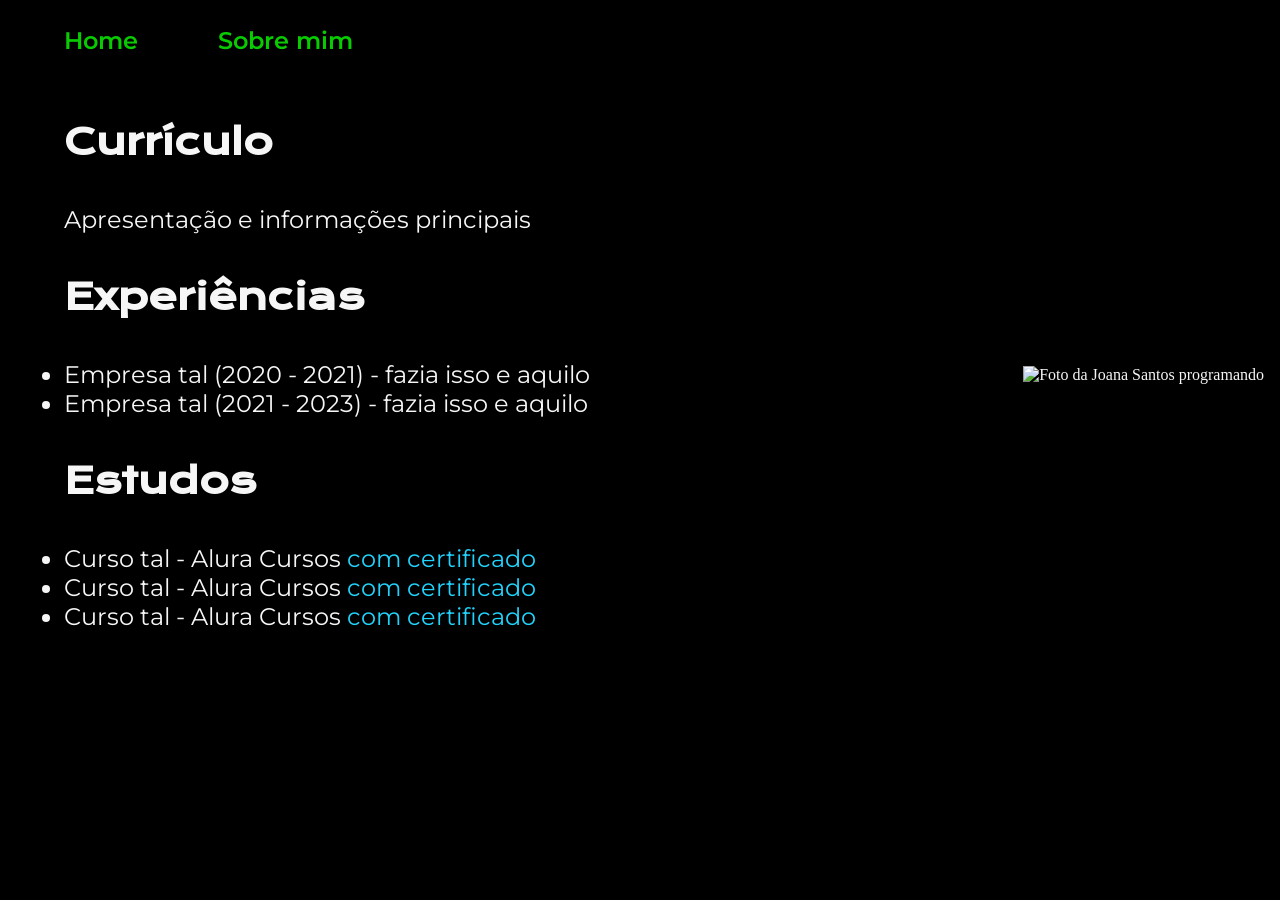
==== about.html @ 5a917b58 "atualização do portifólio" ====
<!doctype html>
<html lang="pt-br">
  <head>
    <meta charset="UTF-8" />
    <meta name="viewport" content="width=device-width, initial-scale=1.0" />
    <title>Sobr mim</title>
    <link rel="stylesheet" href="./styles/style.css" />
  </head>
  <body>
    <header class="cabecalho">
      <nav class="cabecalho__menu">
        <a class="cabecalho__menu__link" href="index.html">Home</a>
        <a class="cabecalho__menu__link" href="about.html">Sobre mim</a>
      </nav>
    </header>
    <main class="apresentacao">
      <section class="apresentacao__conteudo">
        <h1 class="apresentacao__conteudo__titulo">Currículo</h1>
        <p class="apresentacao__conteudo__texto">
          Apresentação e informações principais
        </p>
        <h2 class="apresentacao__conteudo__titulo">Experiências</h2>
        <ul class="apresentacao__conteudo__texto">
          <li>Empresa tal (2020 - 2021) - fazia isso e aquilo</li>
          <li>Empresa tal (2021 - 2023) - fazia isso e aquilo</li>
        </ul>
        <h2 class="apresentacao__conteudo__titulo">Estudos</h2>
        <div class="apresentacao__conteudo__texto">
          <ul class="apresentacao__conteudo__texto">
            <li>
              Curso tal - Alura Cursos
              <a href="linkdocertificado">com certificado</a>
            </li>
            <li>
              Curso tal - Alura Cursos
              <a href="linkdocertificado">com certificado</a>
            </li>
            <li>
              Curso tal - Alura Cursos
              <a href="linkdocertificado">com certificado</a>
            </li>
          </ul>
        </div>
      </section>
      <img src="./assets/imagem.png" alt="Foto da Joana Santos programando" />
    </main>
  </body>
</html>
---- styles/style.css ----
@import url("https://fonts.googleapis.com/css2?family=Krona+One&family=Montserrat:ital,wght@0,100..900;1,100..900&display=swap");

* {
  margin: 0;
  padding: 0;
}

body {
  flex-direction: column;
  display: flex;
  box-sizing: border-box;
  background-color: black;
  color: #f6f6f6;
}

.cabecalho {
  padding: 2% 0 0 5%;
}

.cabecalho__menu {
  display: flex;
  gap: 80px;
}

.cabecalho__menu__link {
  font-family: "Montserrat", sans-serif;
  font-size: 24px;
  font-weight: 600;
  color: #08cb00;
  text-decoration: none;
}

/* tag pai */
.apresentacao {
  padding: 5% 5%;
  flex: 1;
  display: flex;
  align-items: center;
  justify-content: space-between;
  gap: 60px;
  max-width: 1200px;
  width: 100%;
}

.apresentacao__conteudo {
  width: 615px;
  height: auto;
  display: flex;
  flex-direction: column;
  gap: 40px;
}

.apresentacao__conteudo__titulo {
  font-size: 36px;
  font-family: "Krona One", sans-serif;
}

.titulo-destaque {
  color: #08cb00;
}

.apresentacao__conteudo__texto {
  font-size: 24px;
  font-family: "Montserrat", sans-serif;
  font-weight: 400;
}

.apresentacao__conteudo__texto a {
  text-decoration: none;
  color: #22d4fd;
}

.apresentacao__links {
  display: flex;
  flex-direction: column;
  justify-content: space-between;
  align-items: center;
  gap: 32px;
}

.apresentacao__links__subtitulo {
  font-family: "krona one", sans-serif;
  font-weight: 400;
  font-size: 24px;
}

.apresentacao__links__link {
  /* background-color: #08cb00; */
  display: flex;
  align-items: center;
  justify-content: center;
  gap: 16px;
  width: 378px;
  text-align: center;
  border-radius: 10px;
  font-size: 24px;
  padding: 21.5px 0;
  text-decoration: none;
  color: #f6f6f6;
  border: 3px solid #08cb00;
  font-family: "Montserrat", sans-serif;
  font-weight: 600;
}
.apresentacao__links__link:hover {
  background-color: #272727;
  padding: 3%;
}

.apresentacao__imagem {
  width: 500px;
  max-width: 100%;
  height: auto;
}

.icon-verde {
  /* Este filtro transforma cores frias/azuis em um verde próximo ao #08cb00 */
  filter: invert(48%) sepia(96%) saturate(3000%) hue-rotate(85deg)
    brightness(100%) contrast(105%);
}
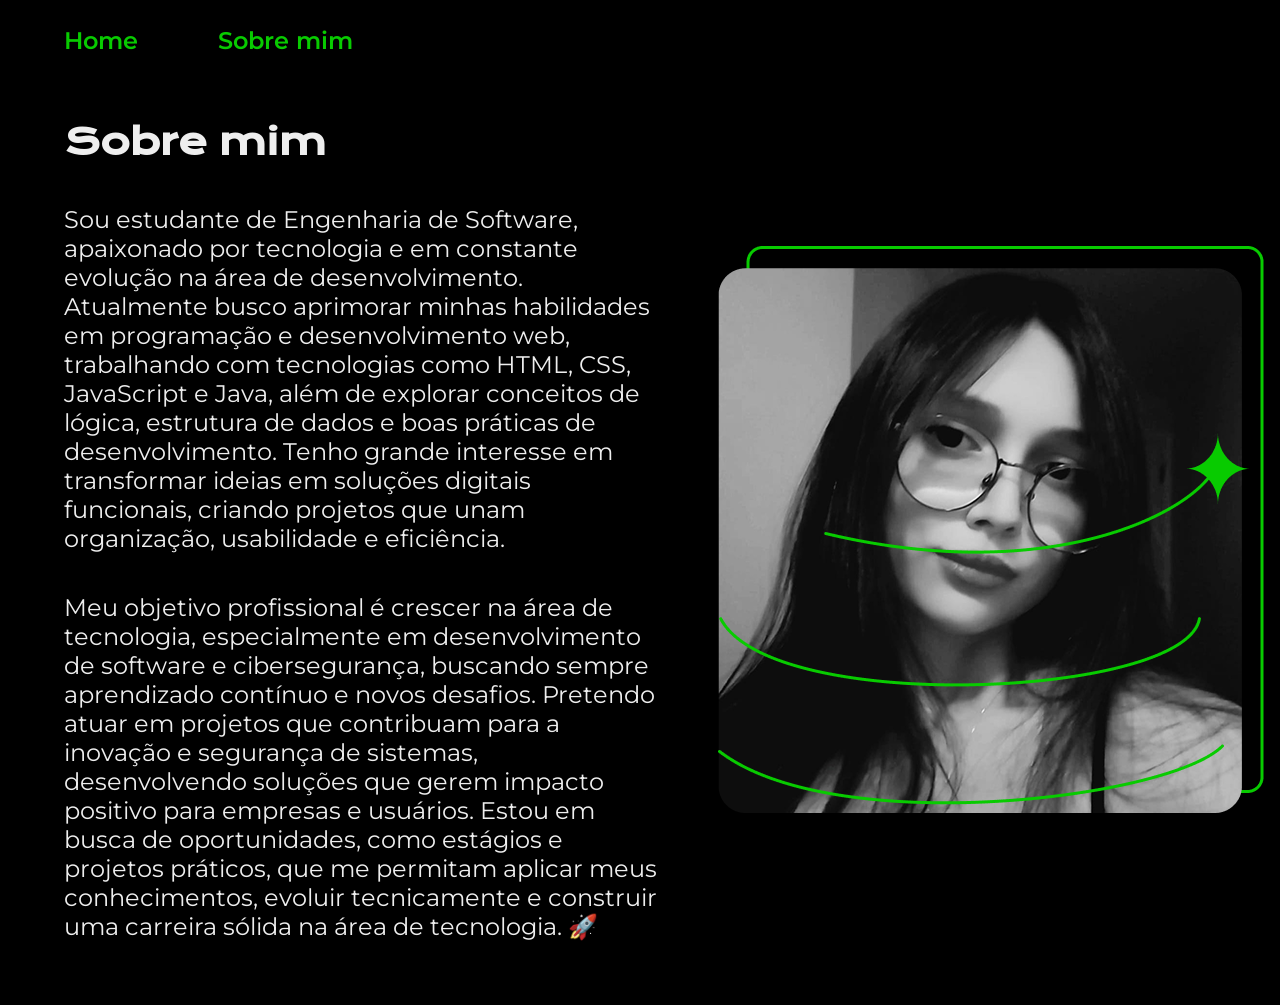
==== commit df634e51: "Inclusão de informações no about e inclusão de variáveis em css" ====
--- a/about.html
+++ b/about.html
@@ -15,34 +15,30 @@
     </header>
     <main class="apresentacao">
       <section class="apresentacao__conteudo">
-        <h1 class="apresentacao__conteudo__titulo">Currículo</h1>
+        <h1 class="apresentacao__conteudo__titulo">Sobre mim</h1>
         <p class="apresentacao__conteudo__texto">
-          Apresentação e informações principais
+          Sou estudante de Engenharia de Software, apaixonado por tecnologia e
+          em constante evolução na área de desenvolvimento. Atualmente busco
+          aprimorar minhas habilidades em programação e desenvolvimento web,
+          trabalhando com tecnologias como HTML, CSS, JavaScript e Java, além de
+          explorar conceitos de lógica, estrutura de dados e boas práticas de
+          desenvolvimento. Tenho grande interesse em transformar ideias em
+          soluções digitais funcionais, criando projetos que unam organização,
+          usabilidade e eficiência.
         </p>
-        <h2 class="apresentacao__conteudo__titulo">Experiências</h2>
-        <ul class="apresentacao__conteudo__texto">
-          <li>Empresa tal (2020 - 2021) - fazia isso e aquilo</li>
-          <li>Empresa tal (2021 - 2023) - fazia isso e aquilo</li>
-        </ul>
-        <h2 class="apresentacao__conteudo__titulo">Estudos</h2>
-        <div class="apresentacao__conteudo__texto">
-          <ul class="apresentacao__conteudo__texto">
-            <li>
-              Curso tal - Alura Cursos
-              <a href="linkdocertificado">com certificado</a>
-            </li>
-            <li>
-              Curso tal - Alura Cursos
-              <a href="linkdocertificado">com certificado</a>
-            </li>
-            <li>
-              Curso tal - Alura Cursos
-              <a href="linkdocertificado">com certificado</a>
-            </li>
-          </ul>
-        </div>
+        <p class="apresentacao__conteudo__texto">
+          Meu objetivo profissional é crescer na área de tecnologia,
+          especialmente em desenvolvimento de software e cibersegurança,
+          buscando sempre aprendizado contínuo e novos desafios. Pretendo atuar
+          em projetos que contribuam para a inovação e segurança de sistemas,
+          desenvolvendo soluções que gerem impacto positivo para empresas e
+          usuários. Estou em busca de oportunidades, como estágios e projetos
+          práticos, que me permitam aplicar meus conhecimentos, evoluir
+          tecnicamente e construir uma carreira sólida na área de tecnologia. 🚀
+        </p>
       </section>
-      <img src="./assets/imagem.png" alt="Foto da Joana Santos programando" />
+
+      <img src="./img/Imagem.png" alt="Foto da Maria Beatriz" />
     </main>
   </body>
 </html>
--- a/styles/style.css
+++ b/styles/style.css
@@ -1,4 +1,16 @@
 @import url("https://fonts.googleapis.com/css2?family=Krona+One&family=Montserrat:ital,wght@0,100..900;1,100..900&display=swap");
+
+:root {
+  /* variáveis das cores */
+  --cor-primaria: black;
+  --cor-segundaria: #eeeeee;
+  --cor-terciaria: #08cb00;
+  --cor-hover: #253900;
+
+  /* variáveis das fonts */
+  --fonte-primaria: "Krona One", sans-serif;
+  --fonte-secundaria: "Montserrat", sans-serif;
+}
 
 * {
   margin: 0;
@@ -9,8 +21,8 @@
   flex-direction: column;
   display: flex;
   box-sizing: border-box;
-  background-color: black;
-  color: #f6f6f6;
+  background-color: var(--cor-primaria);
+  color: var(--cor-segundaria);
 }
 
 .cabecalho {
@@ -23,14 +35,13 @@
 }
 
 .cabecalho__menu__link {
-  font-family: "Montserrat", sans-serif;
+  font-family: var(--fonte-secundaria);
   font-size: 24px;
   font-weight: 600;
-  color: #08cb00;
+  color: var(--cor-terciaria);
   text-decoration: none;
 }
 
-/* tag pai */
 .apresentacao {
   padding: 5% 5%;
   flex: 1;
@@ -52,22 +63,22 @@
 
 .apresentacao__conteudo__titulo {
   font-size: 36px;
-  font-family: "Krona One", sans-serif;
+  font-family: var(--fonte-primaria);
 }
 
 .titulo-destaque {
-  color: #08cb00;
+  color: var(--cor-terciaria);
 }
 
 .apresentacao__conteudo__texto {
   font-size: 24px;
-  font-family: "Montserrat", sans-serif;
+  font-family: var(--fonte-secundaria);
   font-weight: 400;
 }
 
 .apresentacao__conteudo__texto a {
   text-decoration: none;
-  color: #22d4fd;
+  color: var(--cor-terciaria);
 }
 
 .apresentacao__links {
@@ -79,13 +90,12 @@
 }
 
 .apresentacao__links__subtitulo {
-  font-family: "krona one", sans-serif;
+  font-family: var(--fonte-primaria);
   font-weight: 400;
   font-size: 24px;
 }
 
 .apresentacao__links__link {
-  /* background-color: #08cb00; */
   display: flex;
   align-items: center;
   justify-content: center;
@@ -96,13 +106,13 @@
   font-size: 24px;
   padding: 21.5px 0;
   text-decoration: none;
-  color: #f6f6f6;
-  border: 3px solid #08cb00;
-  font-family: "Montserrat", sans-serif;
+  color: var(--cor-segundaria);
+  border: 3px solid var(--cor-terciaria);
+  font-family: var(--fonte-secundaria);
   font-weight: 600;
 }
 .apresentacao__links__link:hover {
-  background-color: #272727;
+  background-color: var(--cor-hover);
   padding: 3%;
 }
 
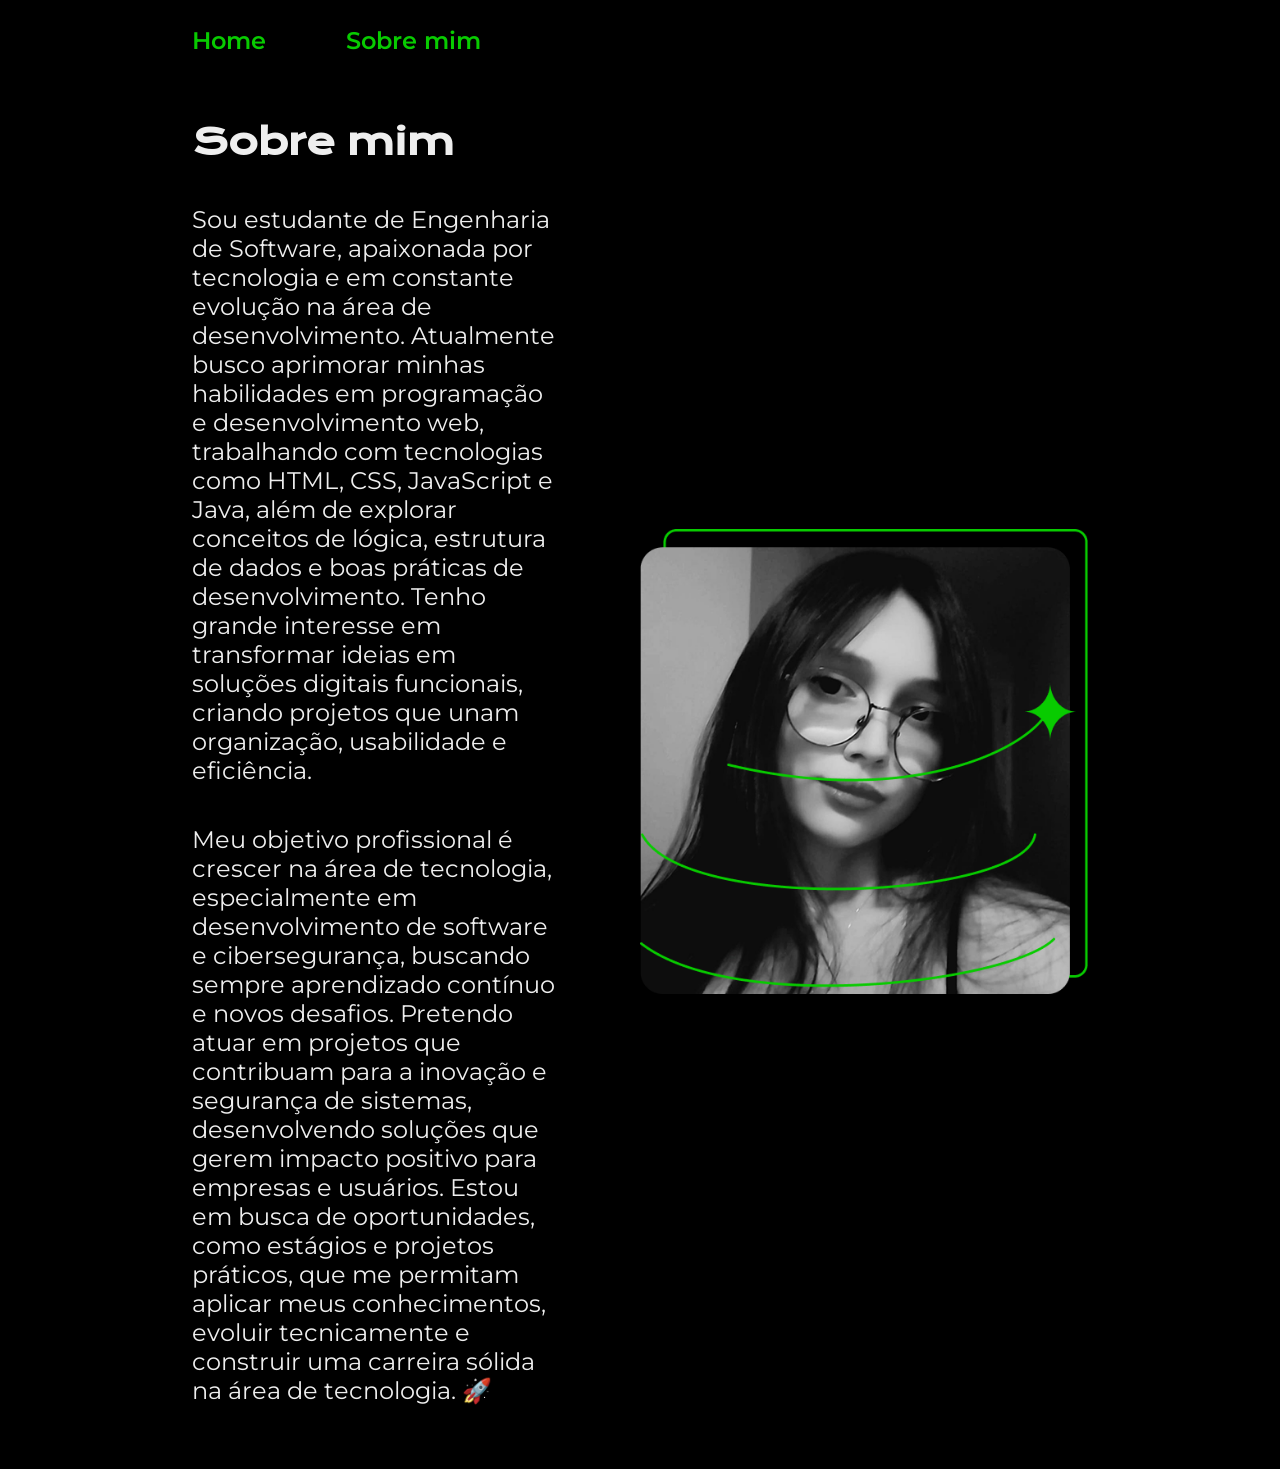
==== commit 8db935fb: "Acrescentando Responsividad" ====
--- a/about.html
+++ b/about.html
@@ -1,9 +1,13 @@
 <!doctype html>
-<html lang="pt-br">
+<html lang="pt-BR">
   <head>
     <meta charset="UTF-8" />
     <meta name="viewport" content="width=device-width, initial-scale=1.0" />
-    <title>Sobr mim</title>
+    <title>Sobre mim</title>
+    <meta
+      name="description"
+      content="Saiba mais sobre Maria Beatriz Berten, estudante de Engenharia de Software apaixonada por tecnologia, desenvolvimento web e cibersegurança."
+    />
     <link rel="stylesheet" href="./styles/style.css" />
   </head>
   <body>
@@ -17,7 +21,7 @@
       <section class="apresentacao__conteudo">
         <h1 class="apresentacao__conteudo__titulo">Sobre mim</h1>
         <p class="apresentacao__conteudo__texto">
-          Sou estudante de Engenharia de Software, apaixonado por tecnologia e
+          Sou estudante de Engenharia de Software, apaixonada por tecnologia e
           em constante evolução na área de desenvolvimento. Atualmente busco
           aprimorar minhas habilidades em programação e desenvolvimento web,
           trabalhando com tecnologias como HTML, CSS, JavaScript e Java, além de
@@ -38,7 +42,11 @@
         </p>
       </section>
 
-      <img src="./img/Imagem.png" alt="Foto da Maria Beatriz" />
+      <img
+        src="./img/Imagem.png"
+        class="apresentacao__imagem"
+        alt="Foto da Maria Beatriz"
+      />
     </main>
   </body>
 </html>
--- a/styles/style.css
+++ b/styles/style.css
@@ -3,7 +3,7 @@
 :root {
   /* variáveis das cores */
   --cor-primaria: black;
-  --cor-segundaria: #eeeeee;
+  --cor-secundaria: #eeeeee;
   --cor-terciaria: #08cb00;
   --cor-hover: #253900;
 
@@ -18,51 +18,42 @@
 }
 
 body {
-  flex-direction: column;
-  display: flex;
   box-sizing: border-box;
   background-color: var(--cor-primaria);
-  color: var(--cor-segundaria);
+  color: var(--cor-secundaria);
 }
 
 .cabecalho {
-  padding: 2% 0 0 5%;
+  padding: 2% 0% 0% 15%;
 }
-
 .cabecalho__menu {
   display: flex;
   gap: 80px;
 }
-
 .cabecalho__menu__link {
   font-family: var(--fonte-secundaria);
-  font-size: 24px;
+  font-size: 1.5rem;
   font-weight: 600;
   color: var(--cor-terciaria);
   text-decoration: none;
 }
 
 .apresentacao {
-  padding: 5% 5%;
-  flex: 1;
+  padding: 5% 15%;
   display: flex;
   align-items: center;
   justify-content: space-between;
-  gap: 60px;
-  max-width: 1200px;
-  width: 100%;
+  gap: 82px;
 }
-
 .apresentacao__conteudo {
-  width: 615px;
-  height: auto;
+  width: 50%;
   display: flex;
   flex-direction: column;
   gap: 40px;
 }
 
 .apresentacao__conteudo__titulo {
-  font-size: 36px;
+  font-size: 2.25rem;
   font-family: var(--fonte-primaria);
 }
 
@@ -71,14 +62,8 @@
 }
 
 .apresentacao__conteudo__texto {
-  font-size: 24px;
+  font-size: 1.5rem;
   font-family: var(--fonte-secundaria);
-  font-weight: 400;
-}
-
-.apresentacao__conteudo__texto a {
-  text-decoration: none;
-  color: var(--cor-terciaria);
 }
 
 .apresentacao__links {
@@ -88,38 +73,32 @@
   align-items: center;
   gap: 32px;
 }
-
 .apresentacao__links__subtitulo {
   font-family: var(--fonte-primaria);
   font-weight: 400;
-  font-size: 24px;
+  font-size: 1.5rem;
 }
-
-.apresentacao__links__link {
+.apresentacao__links__navegacao {
   display: flex;
-  align-items: center;
   justify-content: center;
   gap: 16px;
-  width: 378px;
+  border: 2px solid var(--cor-terciaria);
+  width: 50%;
   text-align: center;
-  border-radius: 10px;
-  font-size: 24px;
+  border-radius: 8px;
+  font-size: 1.5rem;
+  font-weight: 600;
   padding: 21.5px 0;
   text-decoration: none;
-  color: var(--cor-segundaria);
-  border: 3px solid var(--cor-terciaria);
+  color: var(--cor-secundaria);
   font-family: var(--fonte-secundaria);
-  font-weight: 600;
 }
-.apresentacao__links__link:hover {
+.apresentacao__links__navegacao:hover {
   background-color: var(--cor-hover);
-  padding: 3%;
 }
 
 .apresentacao__imagem {
-  width: 500px;
-  max-width: 100%;
-  height: auto;
+  width: 50%;
 }
 
 .icon-verde {
@@ -127,3 +106,19 @@
   filter: invert(48%) sepia(96%) saturate(3000%) hue-rotate(85deg)
     brightness(100%) contrast(105%);
 }
+
+@media (max-width: 1200px) {
+  .cabecalho {
+    padding: 10%;
+  }
+  .cabecalho__menu {
+    justify-content: center;
+  }
+  .apresentacao {
+    flex-direction: column-reverse;
+    padding: 5%;
+  }
+  .apresentacao__conteudo {
+    width: auto;
+  }
+}
